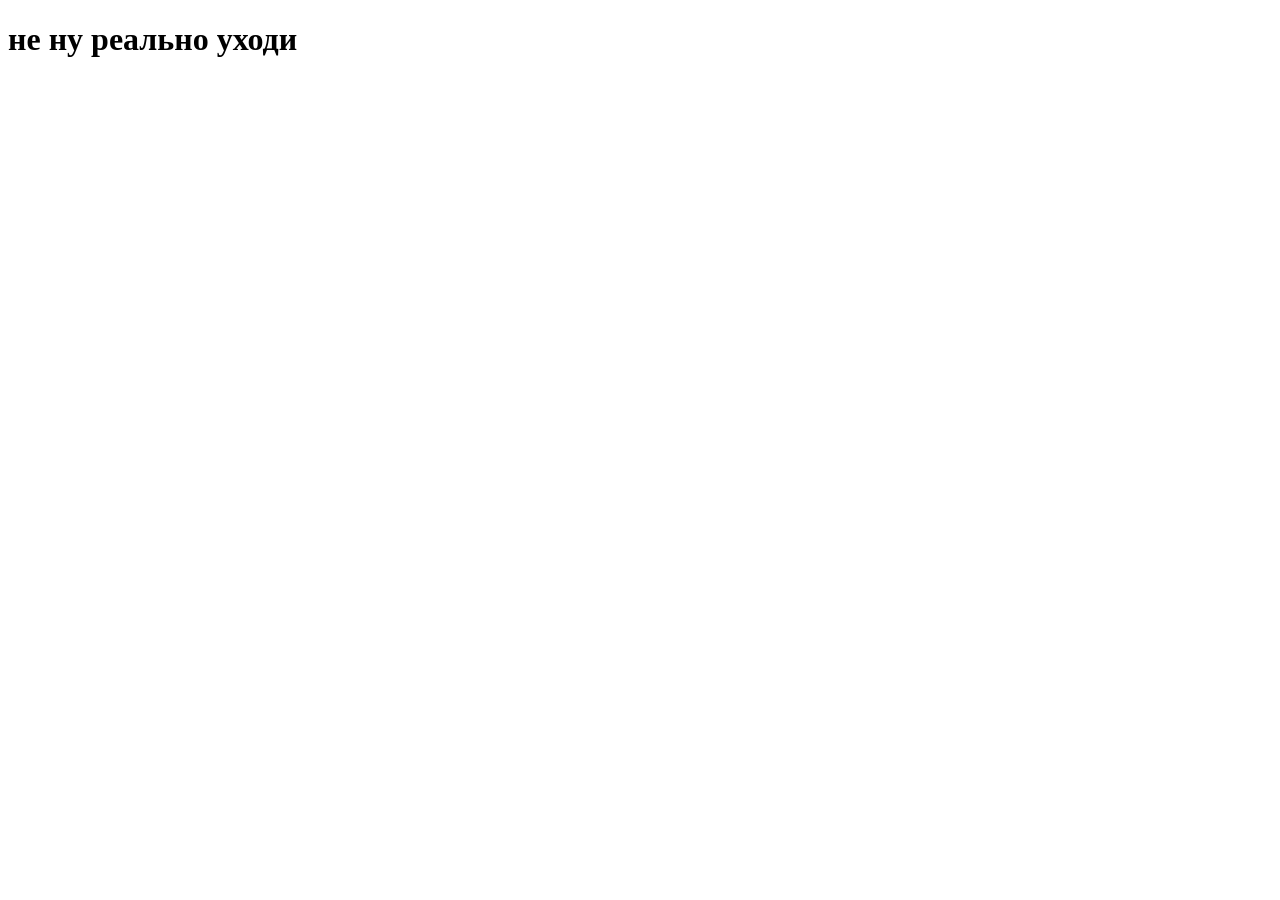
==== index2.html @ f9ce294c "Add files via upload" ====
<!DOCTYPE html>
<html lang="en">
<head>
    <meta charset="UTF-8">
    <meta name="viewport" content="width=device-width, initial-scale=1.0">
    <title>Document</title>
</head>
<body>
    <h1>не ну реально уходи</h1>
</body>
</html>
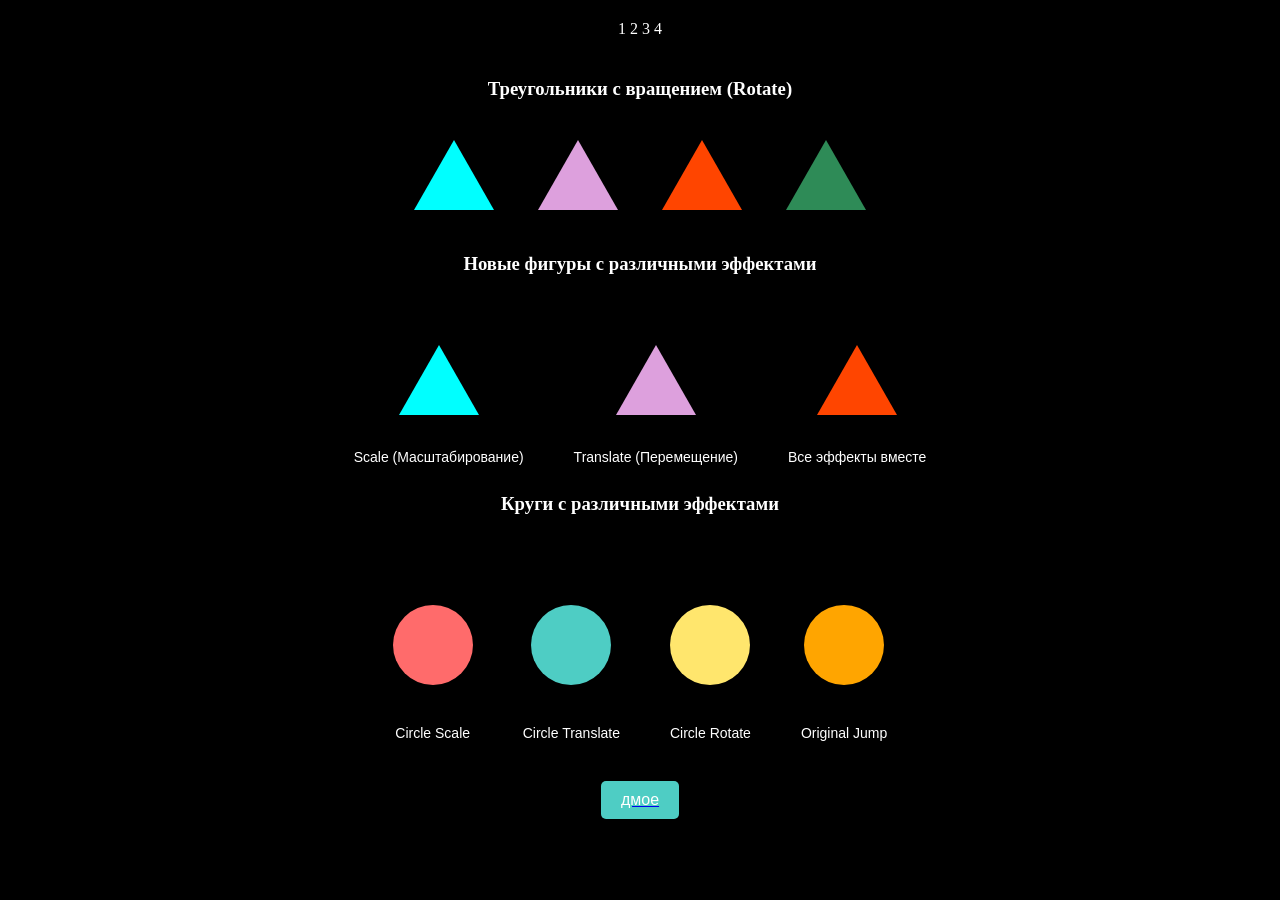
==== commit 8a586ea7: "Add files via upload" ====
--- a/index2.html
+++ b/index2.html
@@ -1,11 +1,218 @@
 <!DOCTYPE html>
-<html lang="en">
+<html>
 <head>
-    <meta charset="UTF-8">
-    <meta name="viewport" content="width=device-width, initial-scale=1.0">
-    <title>Document</title>
+    <title>Анимация</title>
+    <style>
+        body {
+            background: #000;
+            margin: 0;
+            padding: 20px;
+        }
+        
+        .menu {
+            color: white;
+            margin-bottom: 40px;
+            text-align: center;
+        }
+        
+        .tri {
+            width: 0;
+            height: 0;
+            border-left: 40px solid transparent;
+            border-right: 40px solid transparent;
+            border-bottom: 70px solid;
+            margin: 20px;
+            display: inline-block;
+        }
+        
+        /* Оригинальные вращающиеся треугольники */
+        .tri1 { border-bottom-color:aqua; animation: r 3s infinite linear; }
+        .tri2 { border-bottom-color:plum; animation: r 4s infinite linear; }
+        .tri3 { border-bottom-color: orangered; animation: r 5s infinite linear; }
+        .tri4 { border-bottom-color: seagreen; animation: r 6s infinite linear; }
+        
+        /* Дополнительные эффекты для треугольников */
+        .tri-scale { animation: scaleEffect 2s infinite alternate ease-in-out; }
+        .tri-translate { animation: translateEffect 3s infinite alternate ease-in-out; }
+        .tri-combined { animation: combinedEffect 4s infinite alternate ease-in-out; }
+        
+        .circle {
+            width: 80px;
+            height: 80px;
+            background: orange;
+            border-radius: 50%;
+            margin: 40px auto;
+            animation: j 2s infinite;
+        }
+        
+        /* Дополнительные круги с разными эффектами */
+        .circle-scale {
+            background: #ff6b6b;
+            animation: scaleEffect 1.5s infinite alternate ease-in-out;
+        }
+        
+        .circle-translate {
+            background: #4ecdc4;
+            animation: translateEffect 2.5s infinite alternate ease-in-out;
+        }
+        
+        .circle-rotate {
+            background: #ffe66d;
+            animation: rotateEffect 3s infinite linear;
+        }
+        
+        /* Ключевые кадры для Scale эффекта */
+        @keyframes scaleEffect {
+            0% { transform: scale(1); }
+            100% { transform: scale(1.5); }
+        }
+        
+        /* Ключевые кадры для Translate эффекта */
+        @keyframes translateEffect {
+            0% { transform: translateX(-50px); }
+            100% { transform: translateX(50px); }
+        }
+        
+        /* Ключевые кадры для Rotate эффекта */
+        @keyframes r {
+            to { transform: rotate(360deg); }
+        }
+        
+        /* Комбинированный эффект */
+        @keyframes combinedEffect {
+            0% { 
+                transform: translateY(0) rotate(0deg) scale(1); 
+            }
+            50% { 
+                transform: translateY(-30px) rotate(180deg) scale(1.2); 
+            }
+            100% { 
+                transform: translateY(0) rotate(360deg) scale(1); 
+            }
+        }
+        
+        /* Вертикальный прыжок */
+        @keyframes j {
+            50% { transform: translateY(-80px); }
+        }
+        
+        /* Контейнер для новых фигур */
+        .new-shapes {
+            display: flex;
+            justify-content: center;
+            flex-wrap: wrap;
+            margin-top: 40px;
+            gap: 30px;
+        }
+        
+        .shape-container {
+            text-align: center;
+            color: white;
+            margin: 10px;
+        }
+        
+        .shape-label {
+            margin-top: 10px;
+            font-family: Arial, sans-serif;
+            font-size: 14px;
+        }
+        
+        /* Кнопка */
+        button {
+            background: #4ecdc4;
+            color: white;
+            border: none;
+            padding: 10px 20px;
+            border-radius: 5px;
+            cursor: pointer;
+            font-size: 16px;
+            margin-top: 30px;
+            display: block;
+            margin-left: auto;
+            margin-right: auto;
+            transition: transform 0.3s;
+        }
+        
+        button:hover {
+            transform: scale(1.1);
+            background: #45b7b0;
+        }
+        
+        .controls {
+            text-align: center;
+            color: white;
+            margin-bottom: 20px;
+        }
+    </style>
 </head>
 <body>
-    <h1>не ну реально уходи</h1>
+    <div class="menu">
+        <span>1</span>
+        <span>2</span>
+        <span>3</span>
+        <span>4</span>
+    </div>
+    
+    <div class="controls">
+        <h3>Треугольники с вращением (Rotate)</h3>
+    </div>
+    
+    <div style="text-align:center">
+        <div class="tri tri1"></div>
+        <div class="tri tri2"></div>
+        <div class="tri tri3"></div>
+        <div class="tri tri4"></div>
+    </div>
+    
+    <div class="controls">
+        <h3>Новые фигуры с различными эффектами</h3>
+    </div>
+    
+    <div class="new-shapes">
+        <div class="shape-container">
+            <div class="tri tri1 tri-scale"></div>
+            <div class="shape-label">Scale (Масштабирование)</div>
+        </div>
+        
+        <div class="shape-container">
+            <div class="tri tri2 tri-translate"></div>
+            <div class="shape-label">Translate (Перемещение)</div>
+        </div>
+        
+        <div class="shape-container">
+            <div class="tri tri3 tri-combined"></div>
+            <div class="shape-label">Все эффекты вместе</div>
+        </div>
+    </div>
+    
+    <div class="controls">
+        <h3>Круги с различными эффектами</h3>
+    </div>
+    
+    <div class="new-shapes">
+        <div class="shape-container">
+            <div class="circle circle-scale"></div>
+            <div class="shape-label">Circle Scale</div>
+        </div>
+        
+        <div class="shape-container">
+            <div class="circle circle-translate"></div>
+            <div class="shape-label">Circle Translate</div>
+        </div>
+        
+        <div class="shape-container">
+            <div class="circle circle-rotate"></div>
+            <div class="shape-label">Circle Rotate</div>
+        </div>
+        
+        <div class="shape-container">
+            <div class="circle"></div>
+            <div class="shape-label">Original Jump</div>
+        </div>
+    </div>
+    
+    <a href="index.html">
+        <button>дмое</button>
+    </a>
 </body>
 </html>
